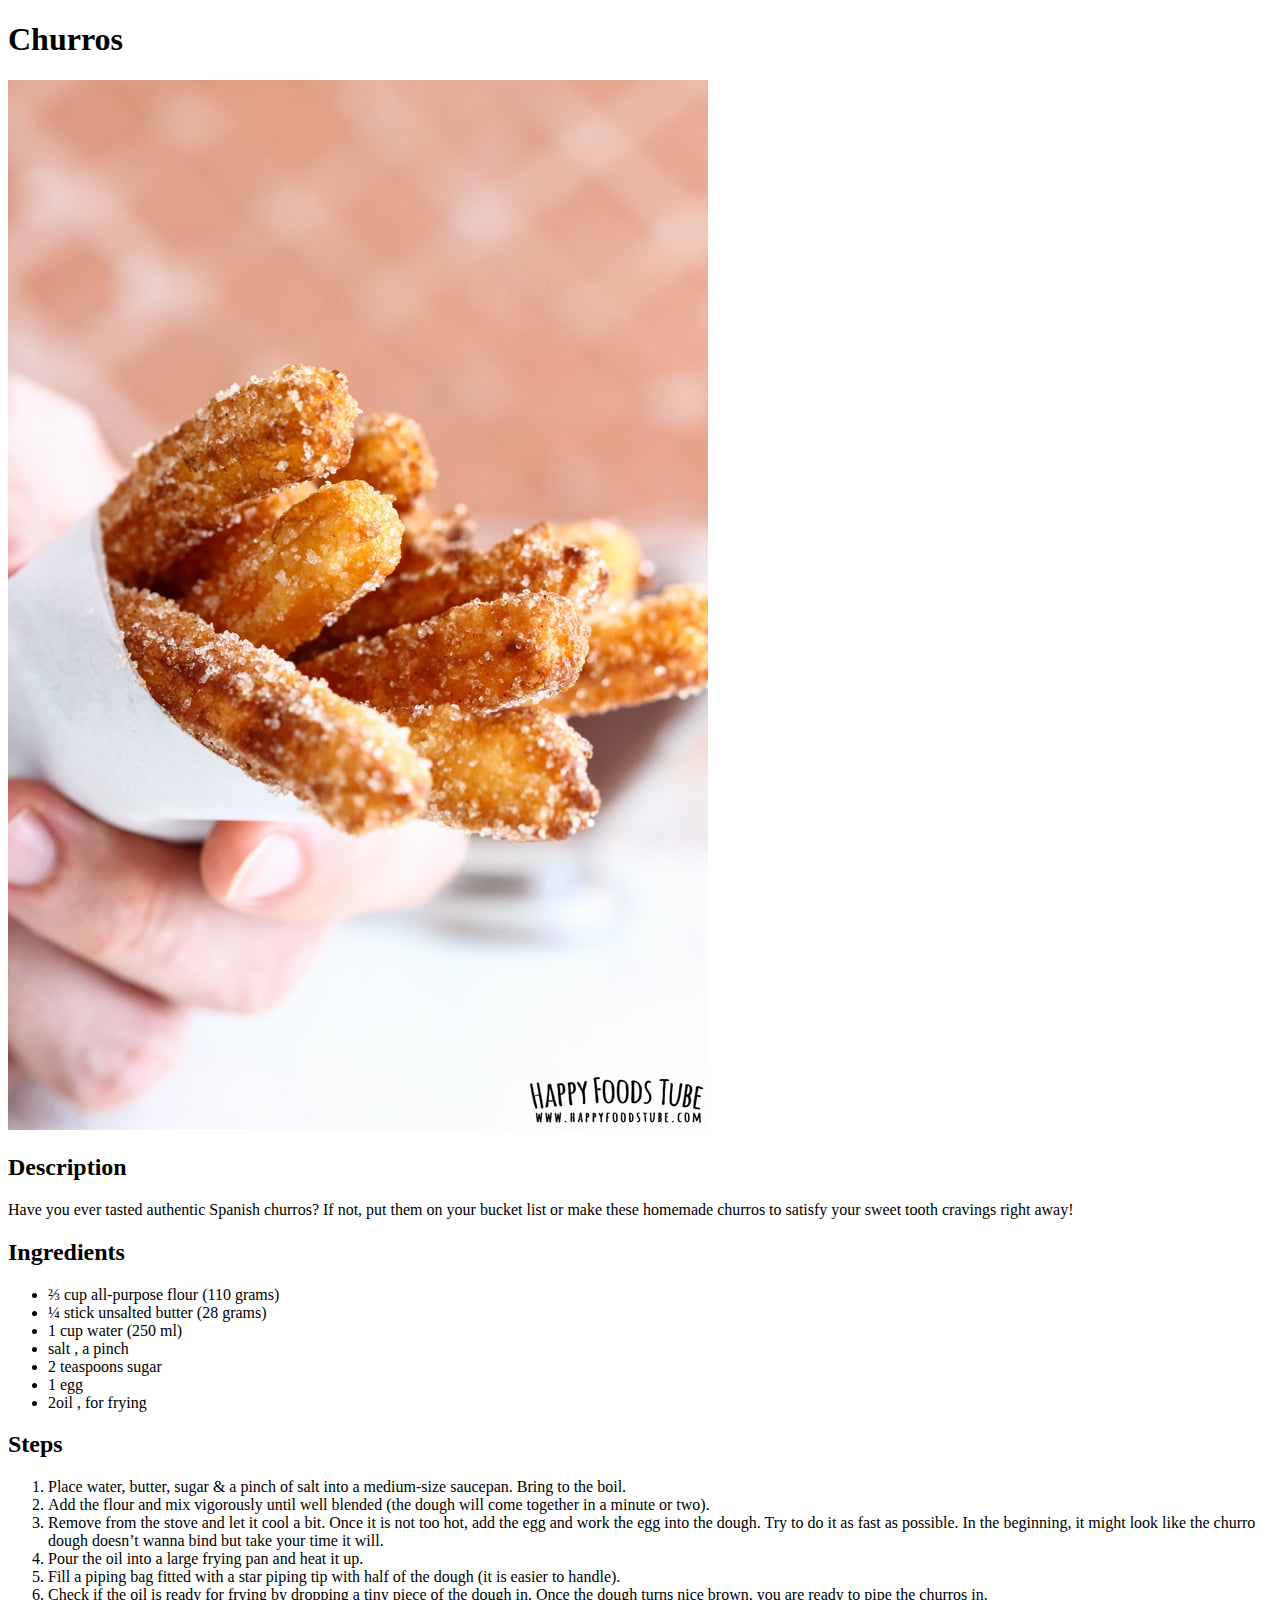
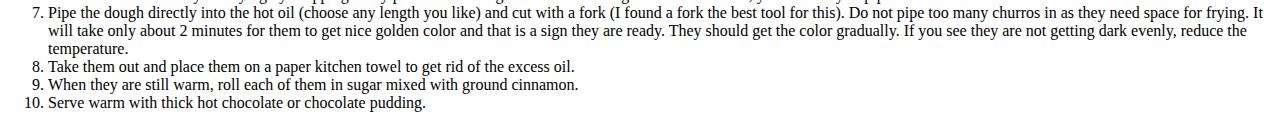
==== recipes/churros.html @ 89a6cecb "Create all pages" ====
<!DOCTYPE html>
<html lang="en">
<head>
    <meta charset="UTF-8">
    <title>Document</title>
</head>
<body>
    <h1>Churros</h1>
    <img src="../images/churros.jpg">
    <h2>Description</h2>
    <p>Have you ever tasted authentic Spanish churros? If not, put them on your bucket list or make these homemade churros to satisfy your sweet tooth cravings right away!</p>
    <h2>Ingredients</h2>
    <ul>
        <li>⅔ cup all-purpose flour (110 grams)</li>
        <li>¼ stick unsalted butter (28 grams)</li>
        <li>1 cup water (250 ml)</li>
        <li>salt , a pinch</li>
        <li>2 teaspoons sugar</li>
        <li>1 egg</li>
        <li>2oil , for frying</li>
    </ul>
    <h2>Steps</h2>
    <ol>
        <li>Place water, butter, sugar & a pinch of salt into a medium-size saucepan. Bring to the boil.
        </li>
        <li>Add the flour and mix vigorously until well blended (the dough will come together in a minute or two).</li>
        <li>Remove from the stove and let it cool a bit. Once it is not too hot, add the egg and work the egg into the dough. Try to do it as fast as possible. In the beginning, it might look like the churro dough doesn’t wanna bind but take your time it will.</li>
        <li>
            Pour the oil into a large frying pan and heat it up.
        </li>
        <li>
            Fill a piping bag fitted with a star piping tip with half of the dough (it is easier to handle).
        </li>
        <li>
            Check if the oil is ready for frying by dropping a tiny piece of the dough in. Once the dough turns nice brown, you are ready to pipe the churros in.
        </li>
        <li>
            Pipe the dough directly into the hot oil (choose any length you like) and cut with a fork (I found a fork the best tool for this). Do not pipe too many churros in as they need space for frying. It will take only about 2 minutes for them to get nice golden color and that is a sign they are ready. They should get the color gradually. If you see they are not getting dark evenly, reduce the temperature.
        </li>
        <li>
            Take them out and place them on a paper kitchen towel to get rid of the excess oil.
        </li>
        <li>
            When they are still warm, roll each of them in sugar mixed with ground cinnamon.
        </li>
        <li>
            Serve warm with thick hot chocolate or chocolate pudding.
        </li>
    </ol>

</body>
</html>
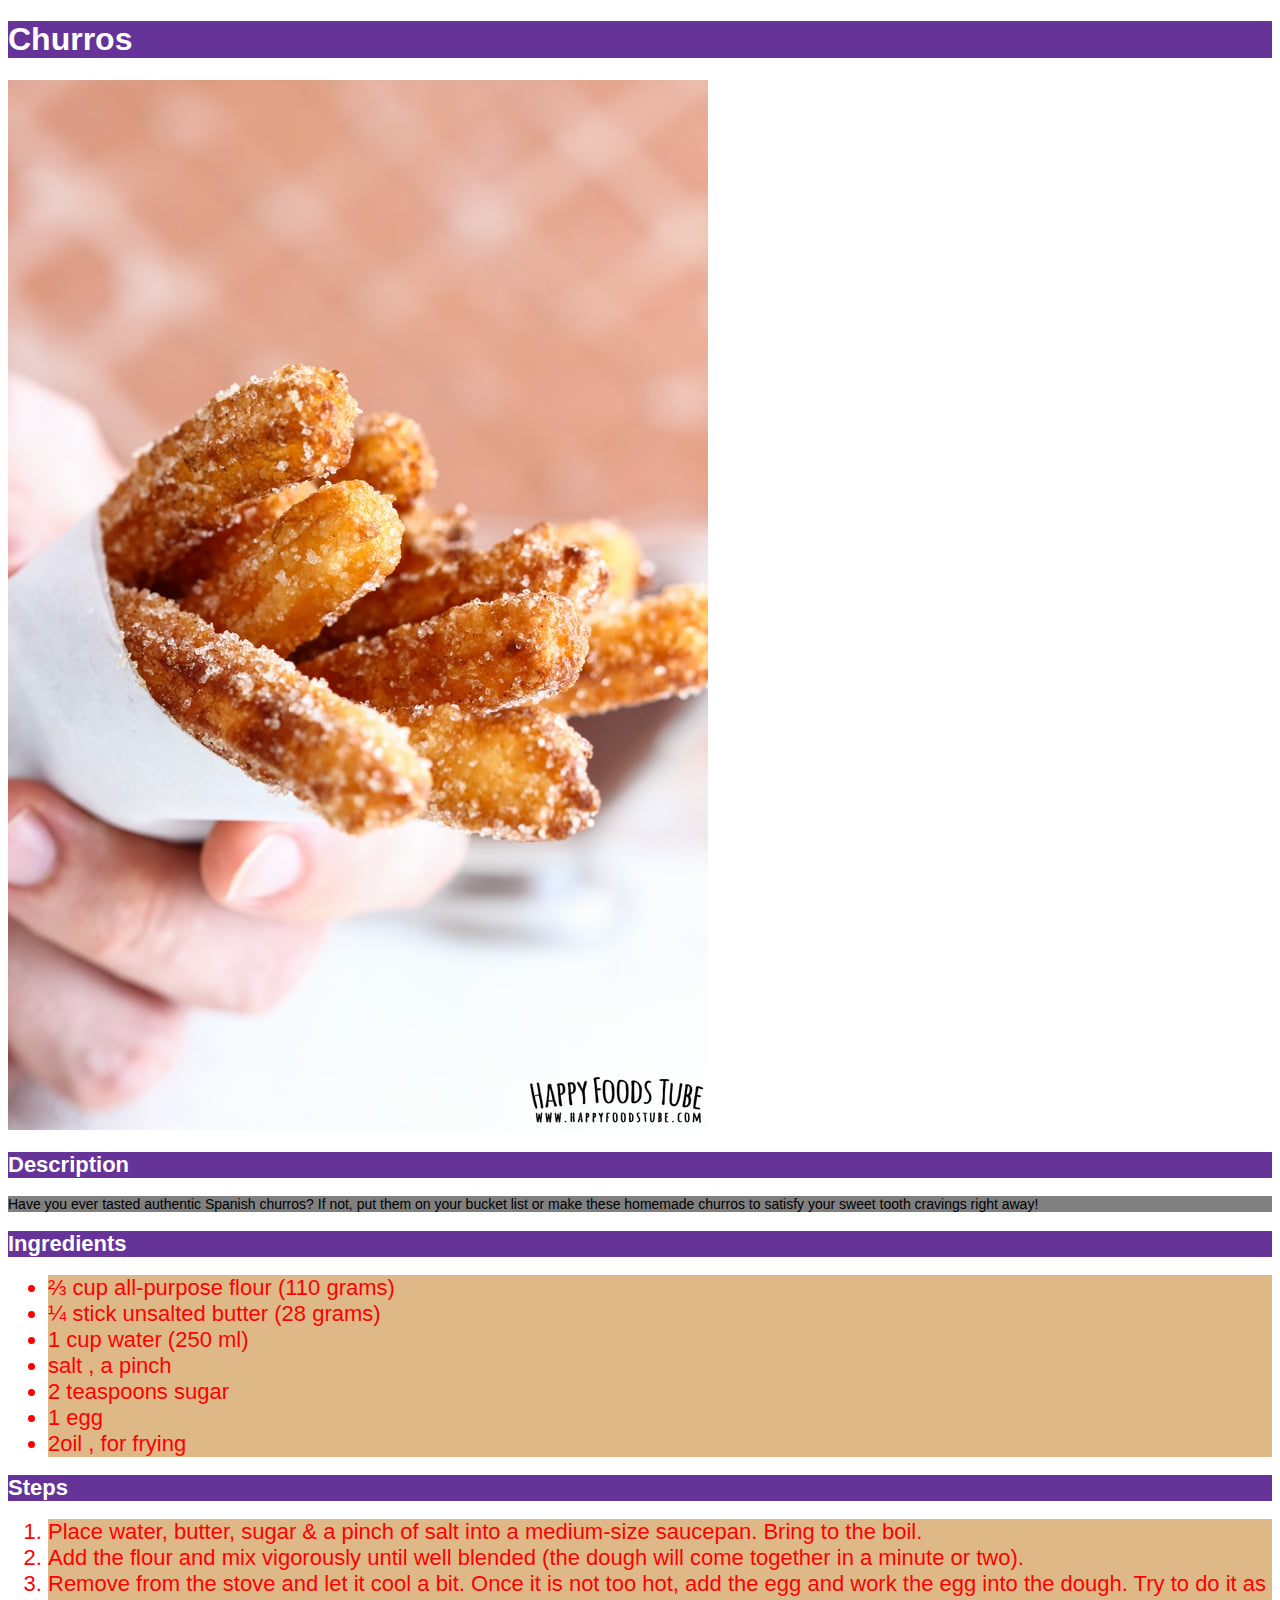
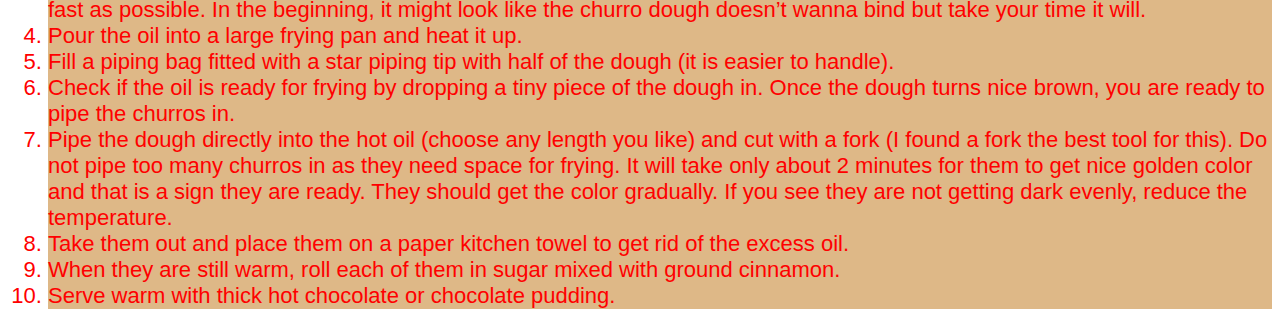
==== commit c07ec5f7: "modify html to add style" ====
--- a/recipes/churros.html
+++ b/recipes/churros.html
@@ -1,11 +1,15 @@
 <!DOCTYPE html>
 <html lang="en">
+
 <head>
+
     <meta charset="UTF-8">
     <title>Document</title>
+    <link rel="stylesheet" href="../styles.css">
+
 </head>
 <body>
-    <h1>Churros</h1>
+    <h1 class="titles">Churros</h1>
     <img src="../images/churros.jpg">
     <h2>Description</h2>
     <p>Have you ever tasted authentic Spanish churros? If not, put them on your bucket list or make these homemade churros to satisfy your sweet tooth cravings right away!</p>
--- a/styles.css
+++ b/styles.css
@@ -0,0 +1,28 @@
+h2,
+.titles{
+   color: white; 
+   background-color: rebeccapurple;
+   font-weight: bold;
+   font-size: 32px;
+   font-family: Arial, Helvetica, sans-serif;
+}
+
+li {
+    color: red; 
+    background-color: burlywood;
+    font-weight: thin;
+    font-size: 22px;
+    font-family: Arial, Helvetica, sans-serif; 
+}
+
+h2 {
+    font-size: 22px;
+}
+
+p {
+    color: black; 
+    background-color: gray;
+    font-weight: thin;
+    font-size: 14px;
+    font-family: Arial, Helvetica, sans-serif; 
+}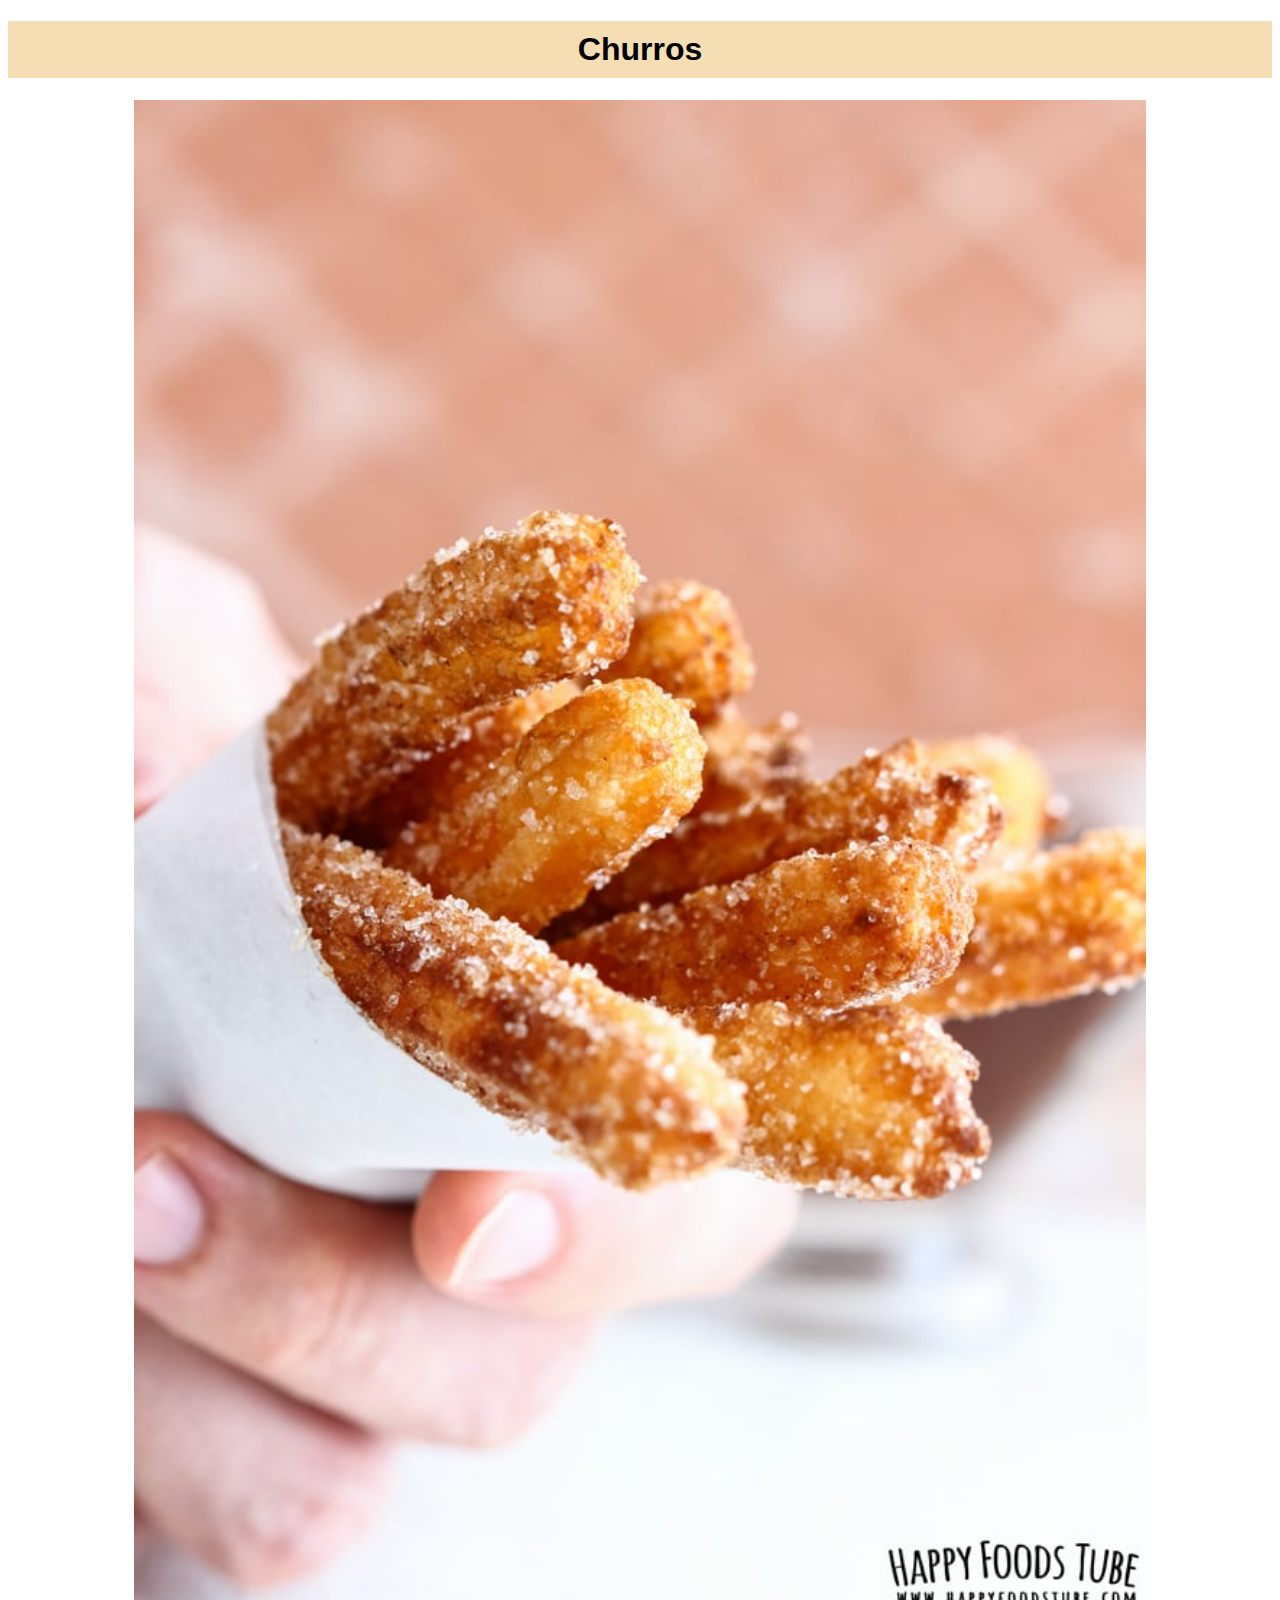
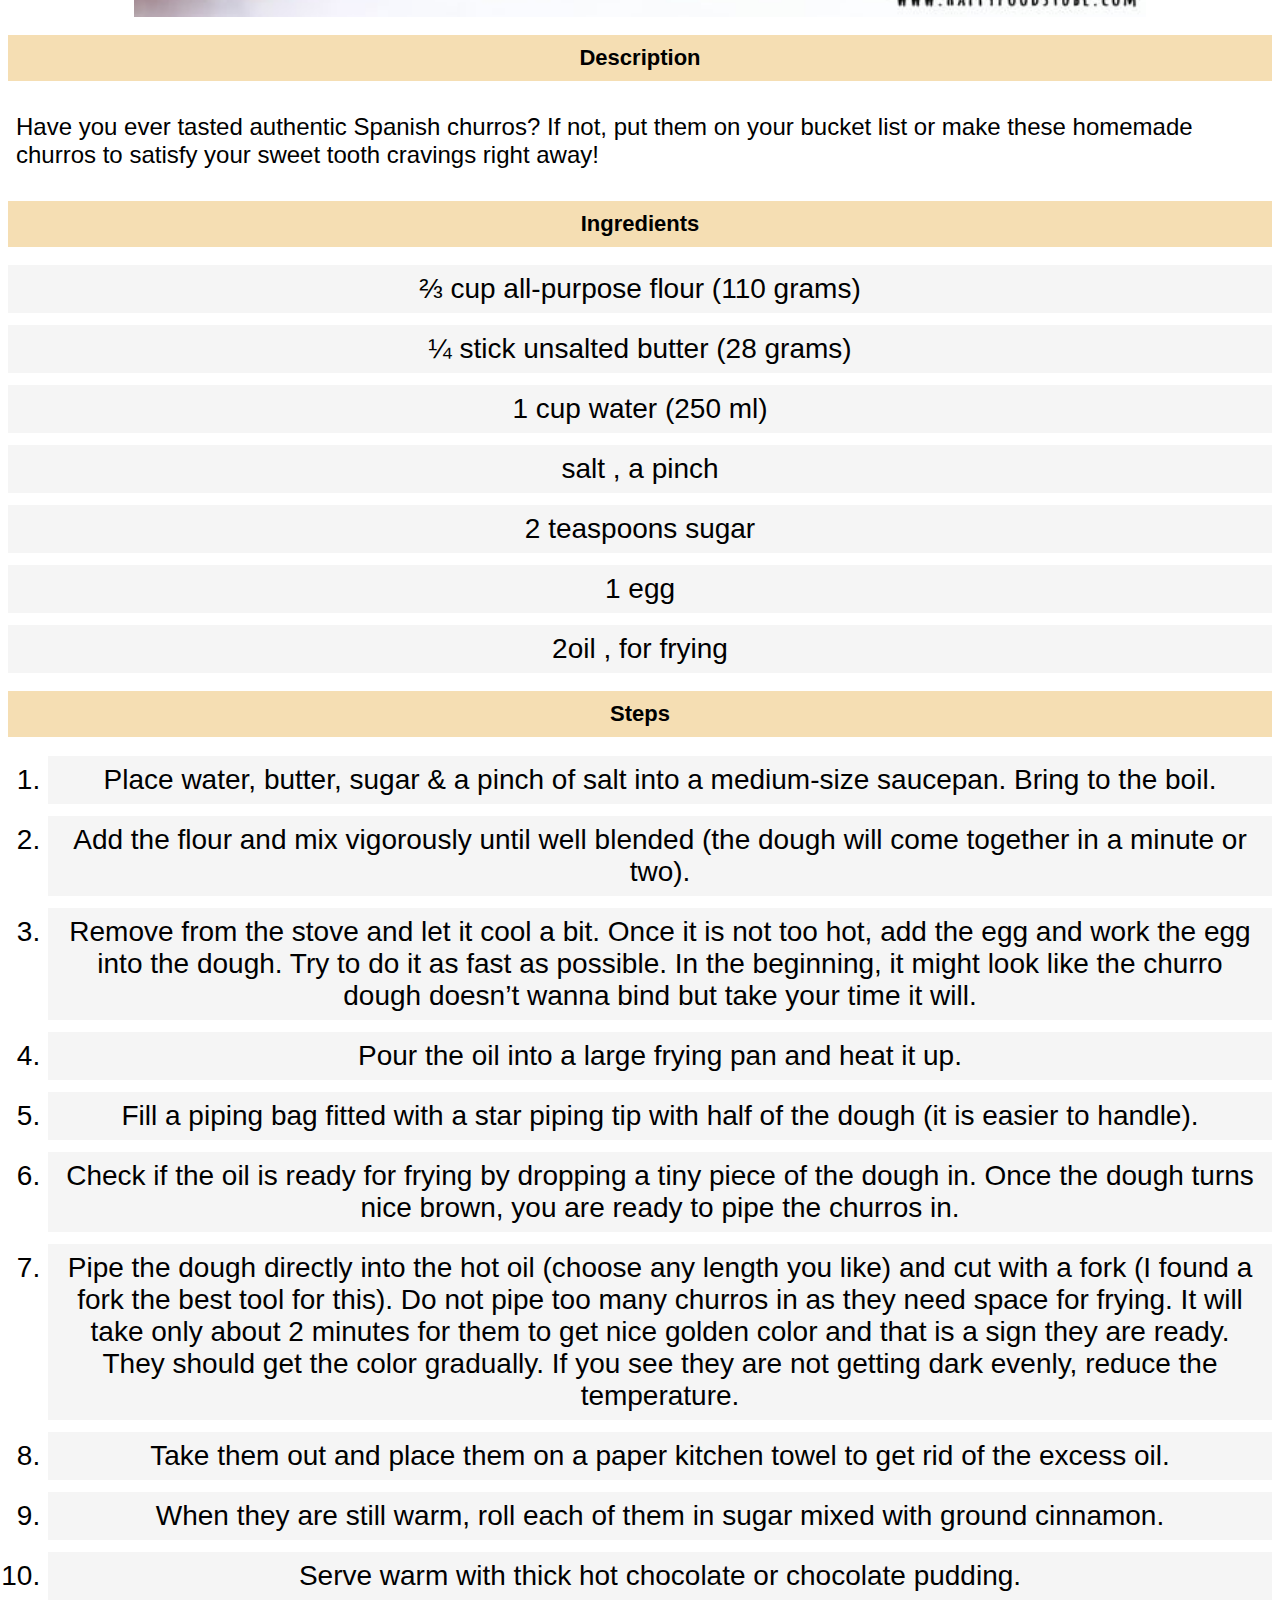
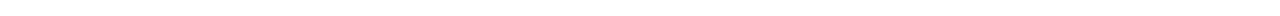
==== commit 790f454e: "add layout and other css properties for visual enhancement of site" ====
--- a/recipes/churros.html
+++ b/recipes/churros.html
@@ -10,7 +10,7 @@
 </head>
 <body>
     <h1 class="titles">Churros</h1>
-    <img src="../images/churros.jpg">
+    <img src="../images/churros.jpg" class="center">
     <h2>Description</h2>
     <p>Have you ever tasted authentic Spanish churros? If not, put them on your bucket list or make these homemade churros to satisfy your sweet tooth cravings right away!</p>
     <h2>Ingredients</h2>
--- a/styles.css
+++ b/styles.css
@@ -1,18 +1,38 @@
+h1,
 h2,
 .titles{
-   color: white; 
-   background-color: rebeccapurple;
+   color: black; 
+   background-color: wheat;
    font-weight: bold;
    font-size: 32px;
    font-family: Arial, Helvetica, sans-serif;
+   text-align: center;
+   padding: 10px;
+}
+
+.list{
+    background: white;
+    padding: 8px;
+}
+
+ul{
+    padding-left: 0px;
+    list-style: none;
 }
 
 li {
-    color: red; 
-    background-color: burlywood;
+    color: black; 
+    background-color: whitesmoke;
     font-weight: thin;
-    font-size: 22px;
+    font-size: 28px;
     font-family: Arial, Helvetica, sans-serif; 
+    margin: 12px 0px;
+    padding: 8px;
+    text-align: center;
+}
+
+h1{
+    font-size: 28px;
 }
 
 h2 {
@@ -21,8 +41,16 @@
 
 p {
     color: black; 
-    background-color: gray;
+    background-color: white;
     font-weight: thin;
-    font-size: 14px;
+    font-size: 24px;
     font-family: Arial, Helvetica, sans-serif; 
-}+    padding: 8px;
+}
+
+.center {
+    display: block;
+    margin-left: auto;
+    margin-right: auto;
+    width: 80%;
+  }